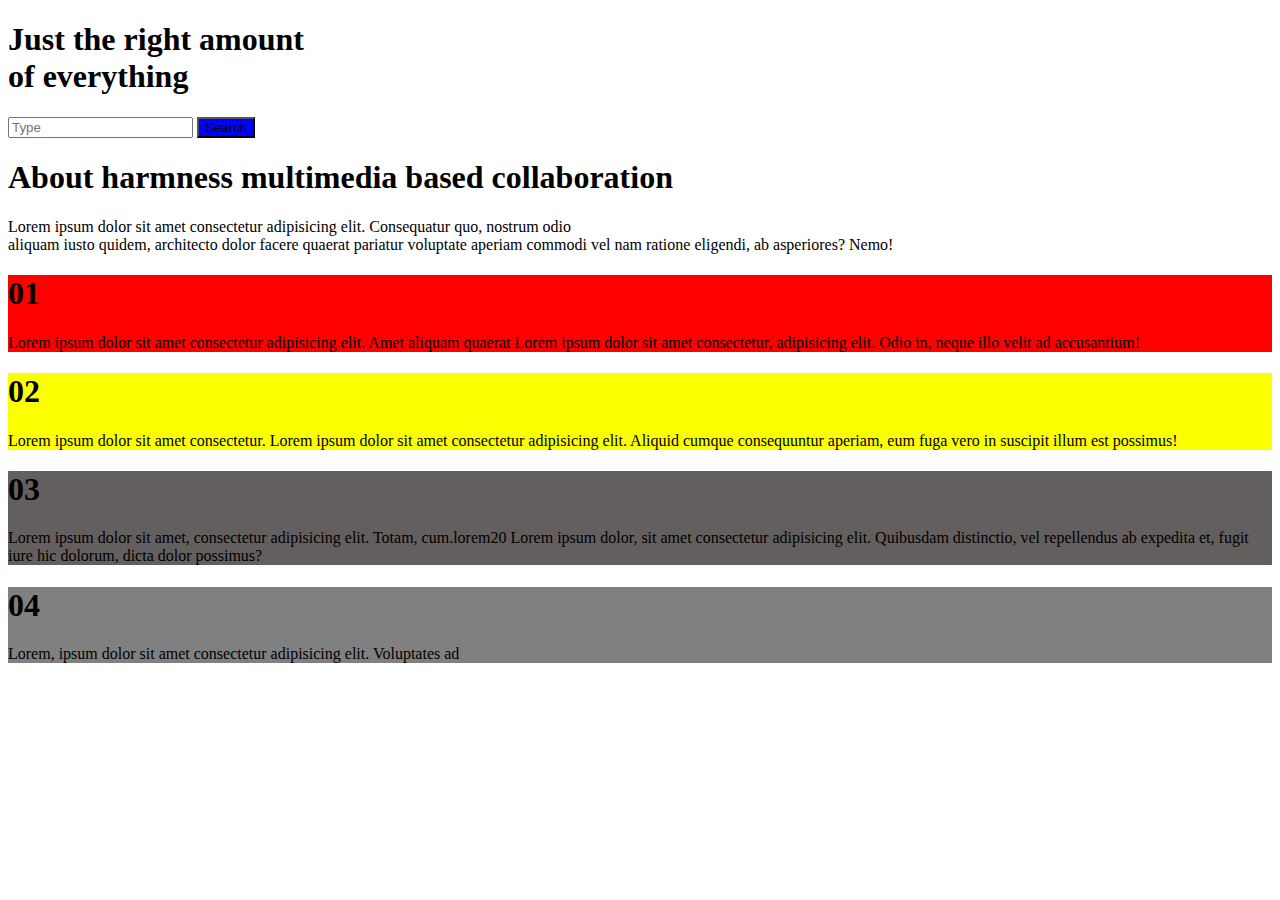
==== index.html @ 25efcce6 "hello" ====
<!DOCTYPE html>
<html lang="en">
<head>
    <link rel="stylesheet" href="style.css">
    <meta charset="UTF-8">
    <meta http-equiv="X-UA-Compatible" content="IE=edge">
    <meta name="viewport" content="width=device-width, initial-scale=1.0">
    <title>Document</title>
</head>
<body>
    <!-- <div class="container"><h1>First Page</h1></div> -->
    <div id="section1">
        <div class="container">
            <h1>Just the right amount <br>of everything </h1>
            <input type="text" placeholder="Type">
            <button style="background-color: blue ;">Search</button>
        </div>
    </div>
    <div id="section2">
        <div class="container">
            <h1>About harmness multimedia based collaboration</h1>
            <p>Lorem ipsum dolor sit amet consectetur adipisicing elit. Consequatur quo, nostrum odio <br> aliquam iusto quidem, architecto dolor facere quaerat pariatur voluptate aperiam commodi vel nam ratione eligendi, ab asperiores? Nemo!</p>
        </div>
    </div>
    <div id="section3">
            <div class="column" style="background-color: red;">
                <h1><b>01</b></h1>
                <p>Lorem ipsum dolor sit amet consectetur adipisicing elit. Amet aliquam quaerat  Lorem ipsum dolor sit amet consectetur, adipisicing elit. Odio in, neque illo velit ad accusantium!</p>
            </div>
            <div class="column" style="background-color: rgb(251, 255, 0);">
                <h1><b>02</b></h1>
                <p>Lorem ipsum dolor sit amet consectetur. Lorem ipsum dolor sit amet consectetur adipisicing elit. Aliquid cumque consequuntur aperiam, eum fuga vero in suscipit illum est possimus!</p>
            </div>
            <div class="column" style="background-color: rgb(100, 95, 95);">
                <h1><b>03</b></h1>
                <p>Lorem ipsum dolor sit amet, consectetur adipisicing elit. Totam, cum.lorem20 Lorem ipsum dolor, sit amet consectetur adipisicing elit. Quibusdam distinctio, vel repellendus ab expedita et, fugit iure hic dolorum, dicta dolor possimus?</p>
            </div>
            <div class="column" style="background-color:grey;">
                <h1><b>04</b></h1>
                <p>Lorem, ipsum dolor sit amet consectetur adipisicing elit. Voluptates ad </p>
            </div>
    </div>
    <div id="section4">
        <div class="column1" style="background-color: blue; background-image: url(../Image/laptop.avif); background-repeat: no-repeat; background-size: cover;"></div>
        <div class="column1" style="background-color: pink; background-image: url(../Image/camera.jpg); background-repeat: no-repeat; background-size: cover;"></div>
    </div>
</body>
</html>
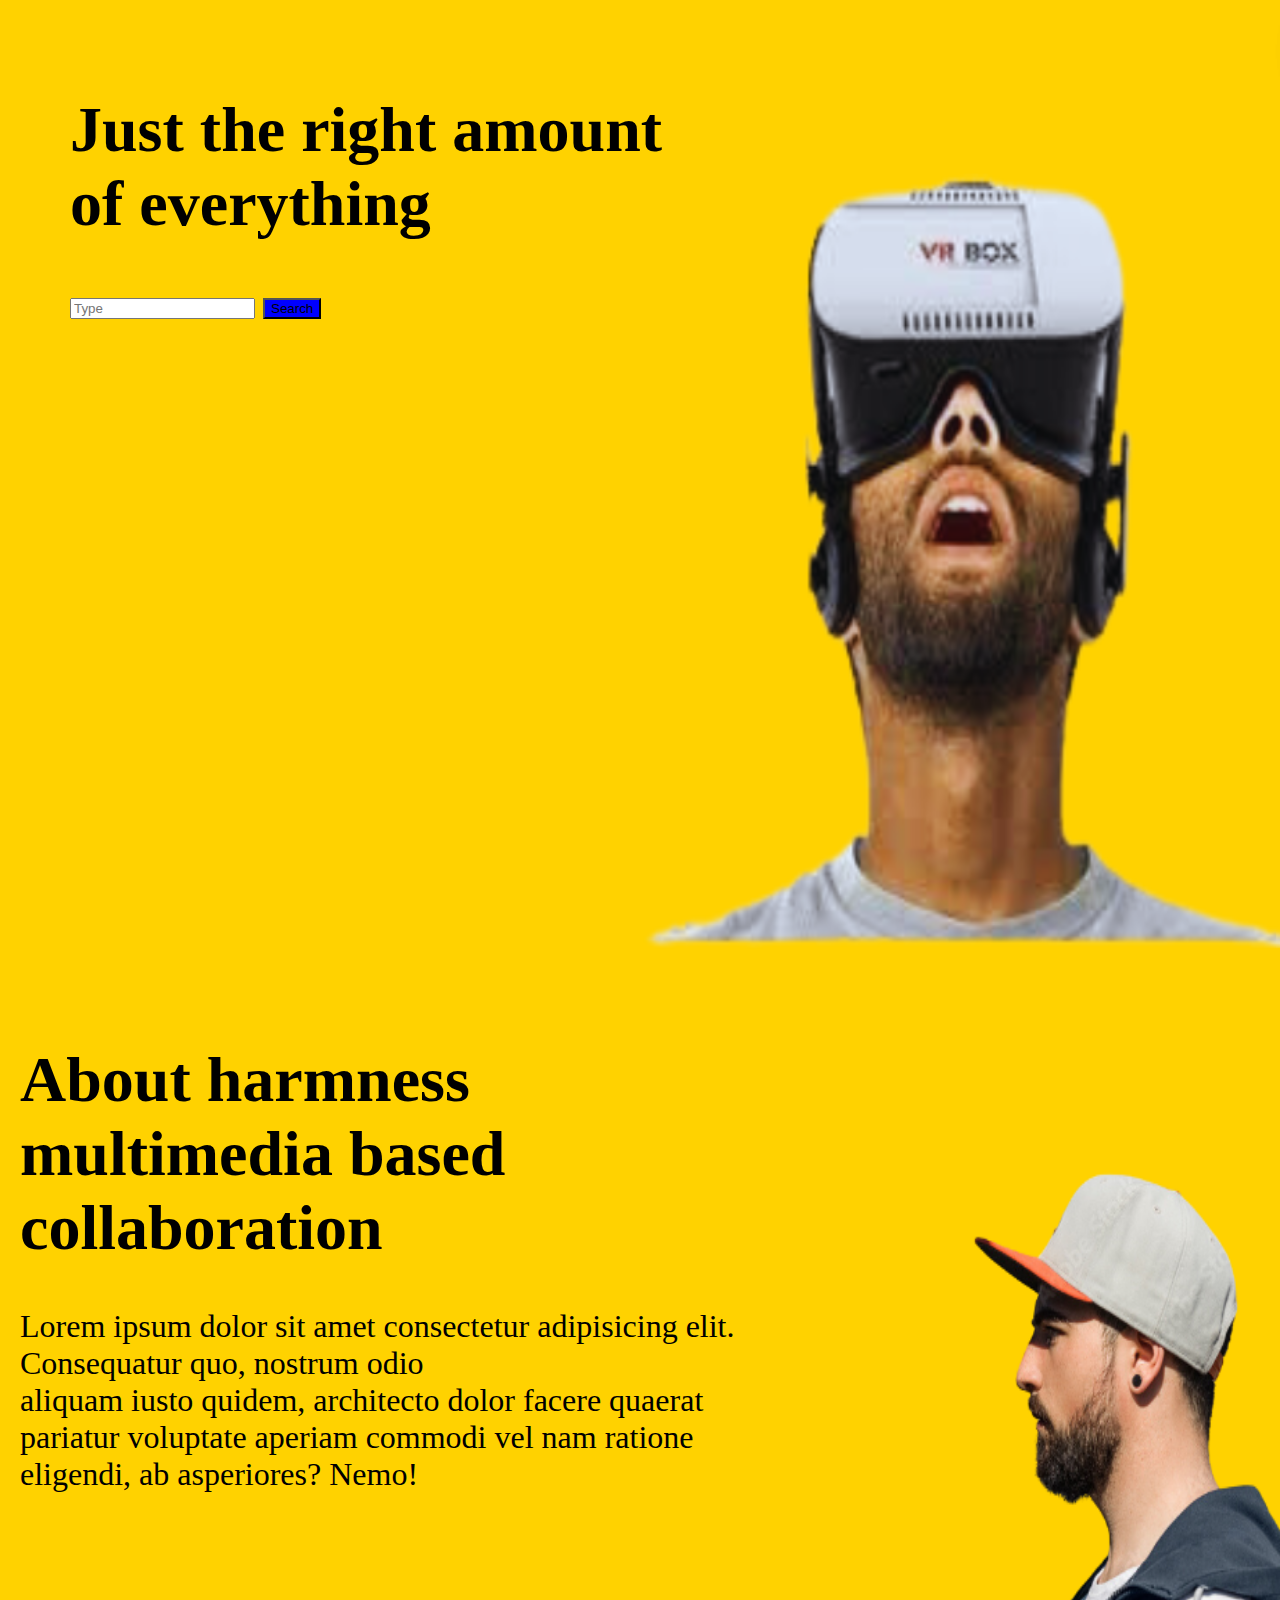
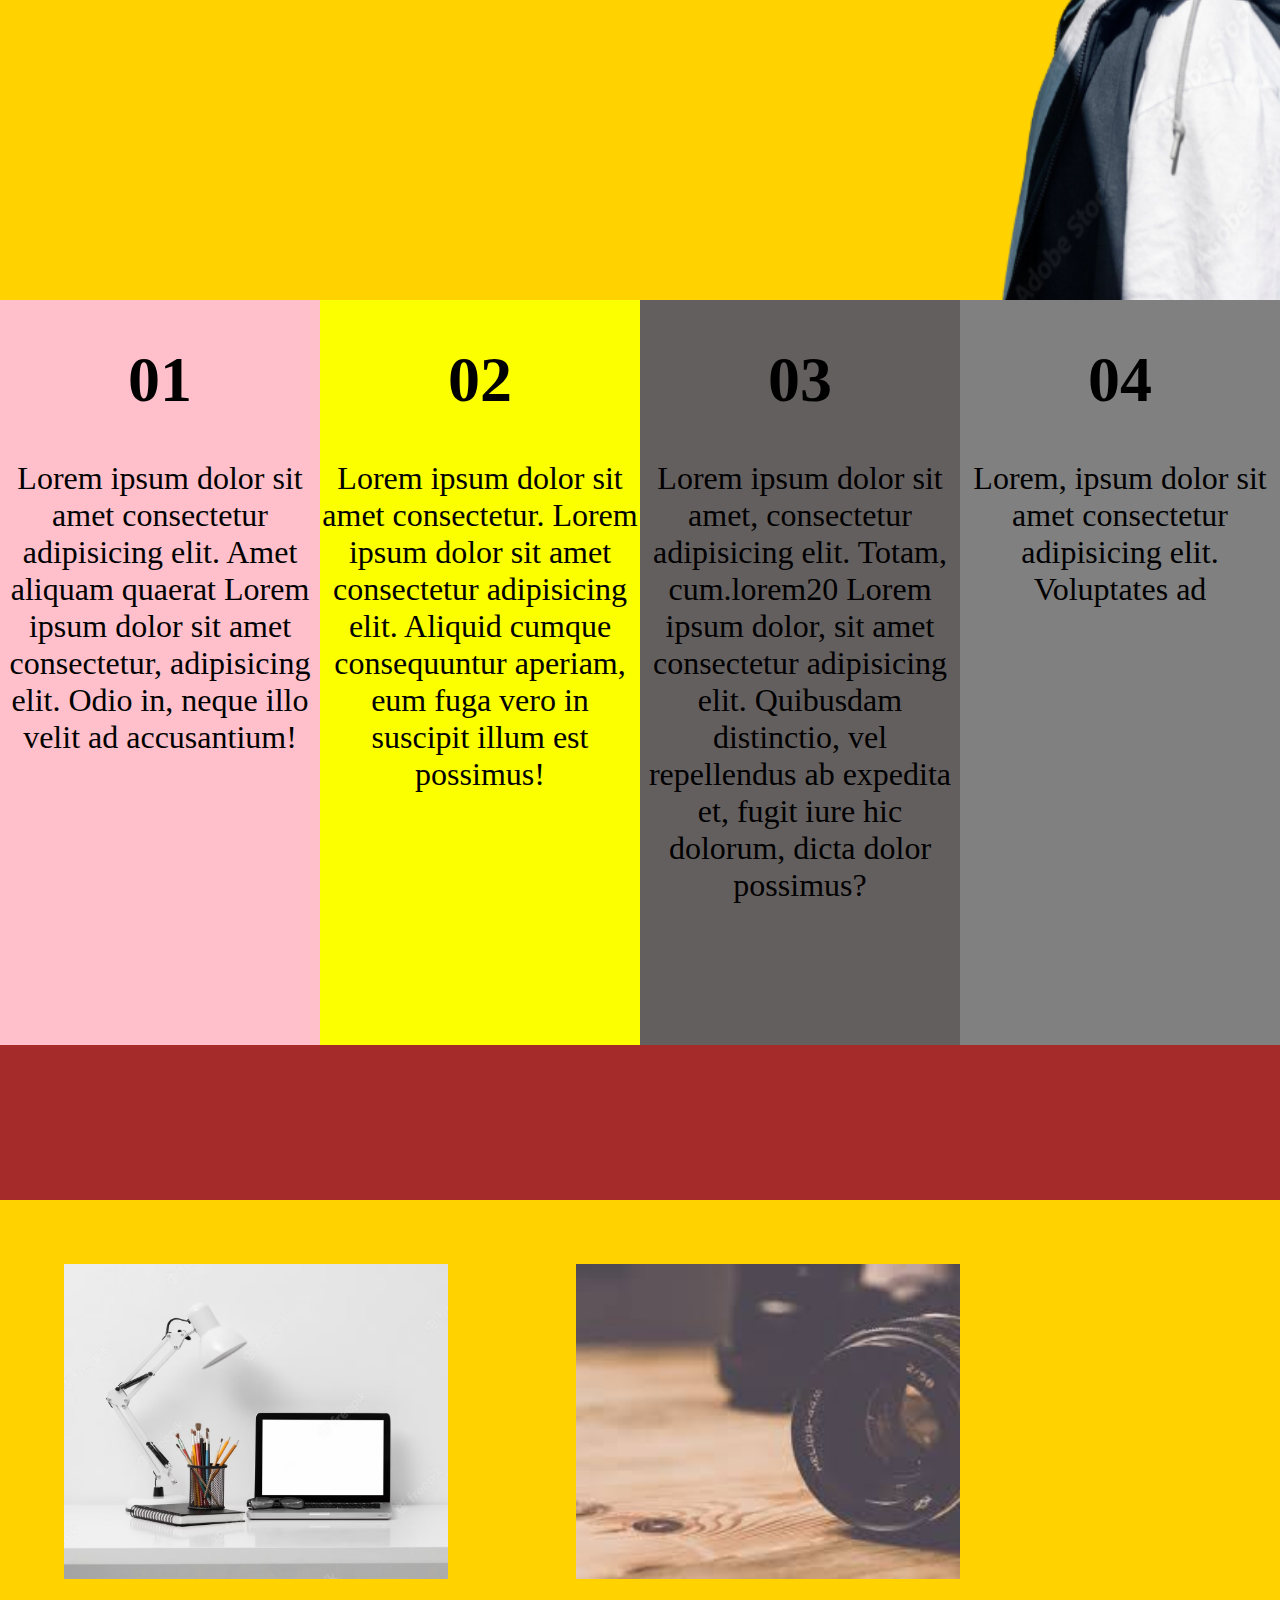
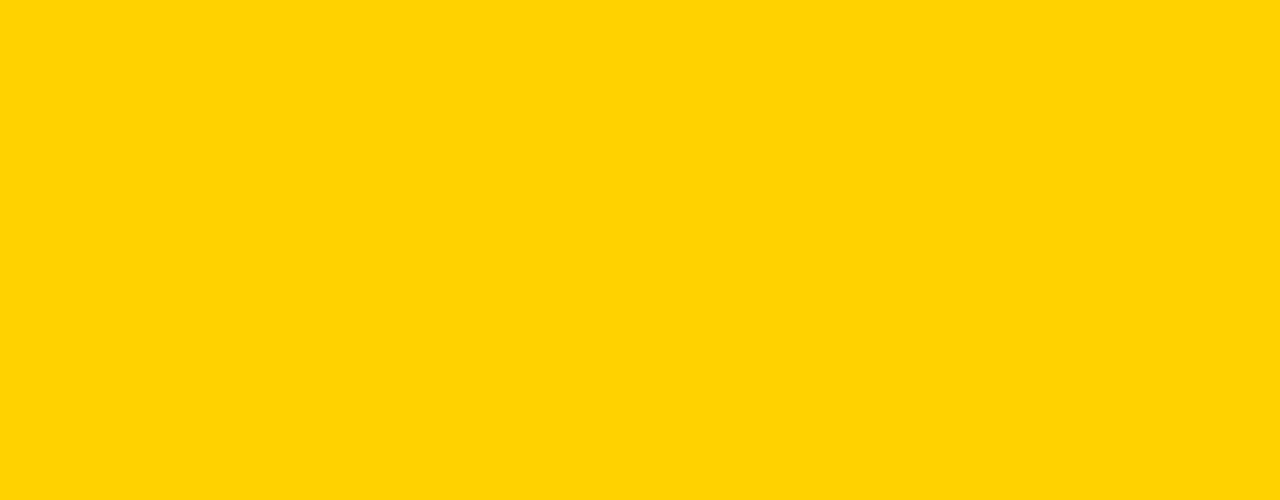
==== commit 14e14c5a: "folder change" ====
--- a/index.html
+++ b/index.html
@@ -1,7 +1,7 @@
 <!DOCTYPE html>
 <html lang="en">
 <head>
-    <link rel="stylesheet" href="style.css">
+    <link rel="stylesheet" href="CSS/style.css">
     <meta charset="UTF-8">
     <meta http-equiv="X-UA-Compatible" content="IE=edge">
     <meta name="viewport" content="width=device-width, initial-scale=1.0">
@@ -23,7 +23,7 @@
         </div>
     </div>
     <div id="section3">
-            <div class="column" style="background-color: red;">
+            <div class="column" style="background-color: pink;">
                 <h1><b>01</b></h1>
                 <p>Lorem ipsum dolor sit amet consectetur adipisicing elit. Amet aliquam quaerat  Lorem ipsum dolor sit amet consectetur, adipisicing elit. Odio in, neque illo velit ad accusantium!</p>
             </div>
@@ -41,8 +41,8 @@
             </div>
     </div>
     <div id="section4">
-        <div class="column1" style="background-color: blue; background-image: url(../Image/laptop.avif); background-repeat: no-repeat; background-size: cover;"></div>
-        <div class="column1" style="background-color: pink; background-image: url(../Image/camera.jpg); background-repeat: no-repeat; background-size: cover;"></div>
+        <div class="column1" style="background-color: blue; background-image: url(Image/laptop.avif); background-repeat: no-repeat; background-size: cover;"></div>
+        <div class="column1" style="background-color: pink; background-image: url(Image/camera.jpg); background-repeat: no-repeat; background-size: cover;"></div>
     </div>
 </body>
 </html>
--- a/CSS/style.css
+++ b/CSS/style.css
@@ -0,0 +1,88 @@
+html{
+    font-size: 20px;
+    line-height: normal;
+}
+body {
+    color: black;
+    margin: 0px;
+    padding: 0px;
+    background: linear-gradient(70deg, black, grey);
+
+}
+.container {
+    margin-left: 20px;
+    width: 60%;
+    font-size: xx-large;
+    text-decoration: none;
+}
+.container:hover{
+    text-decoration: underline;
+}
+#section1 {
+    margin: 0px auto;
+    height: 100vh; 
+    background-color: black;
+    background-image: url(../Image/vrimg.png);
+    background-size: 100% 100%;
+    background-repeat: no-repeat;
+    padding: 50px;
+    
+}
+
+#section2 {
+    margin: 0px auto;
+    height: 100vh; 
+    background-color: blue;
+    background-image: url(../Image/finalcap.png);
+    background-size: 100% 100%;
+    background-repeat: no-repeat;
+    font-size: x-small;
+    overflow: hidden;
+    
+}
+
+#section3 {
+    margin: 0px auto;
+    height: 100vh;
+    background-color: brown;
+}
+#section4 {
+    margin: 0px auto;
+    height: 100vh;
+    background-color: green;
+    background-image: url(../Image/Screenshot\ 2023-07-19\ 132503.png);
+    background-repeat: no-repeat;
+    background-size: cover;
+
+}
+
+.column{
+    padding: 0%;
+    overflow: hidden;
+    float: left;
+    width: 25%;
+    min-height: 10px;
+    height: 745px;
+    max-width: 1000px;
+    font-size: xx-large;
+    text-align: center;
+
+}
+.row:after {
+    content: "";
+    display: table;
+    clear: both;
+  }
+.column1{
+    height: 35%;
+    width: 30%;
+    margin: 5%; 
+    float: left;
+    transition: transform .2s;
+    
+}
+.column1:hover{
+   transform: scale(1.2);
+}
+
+
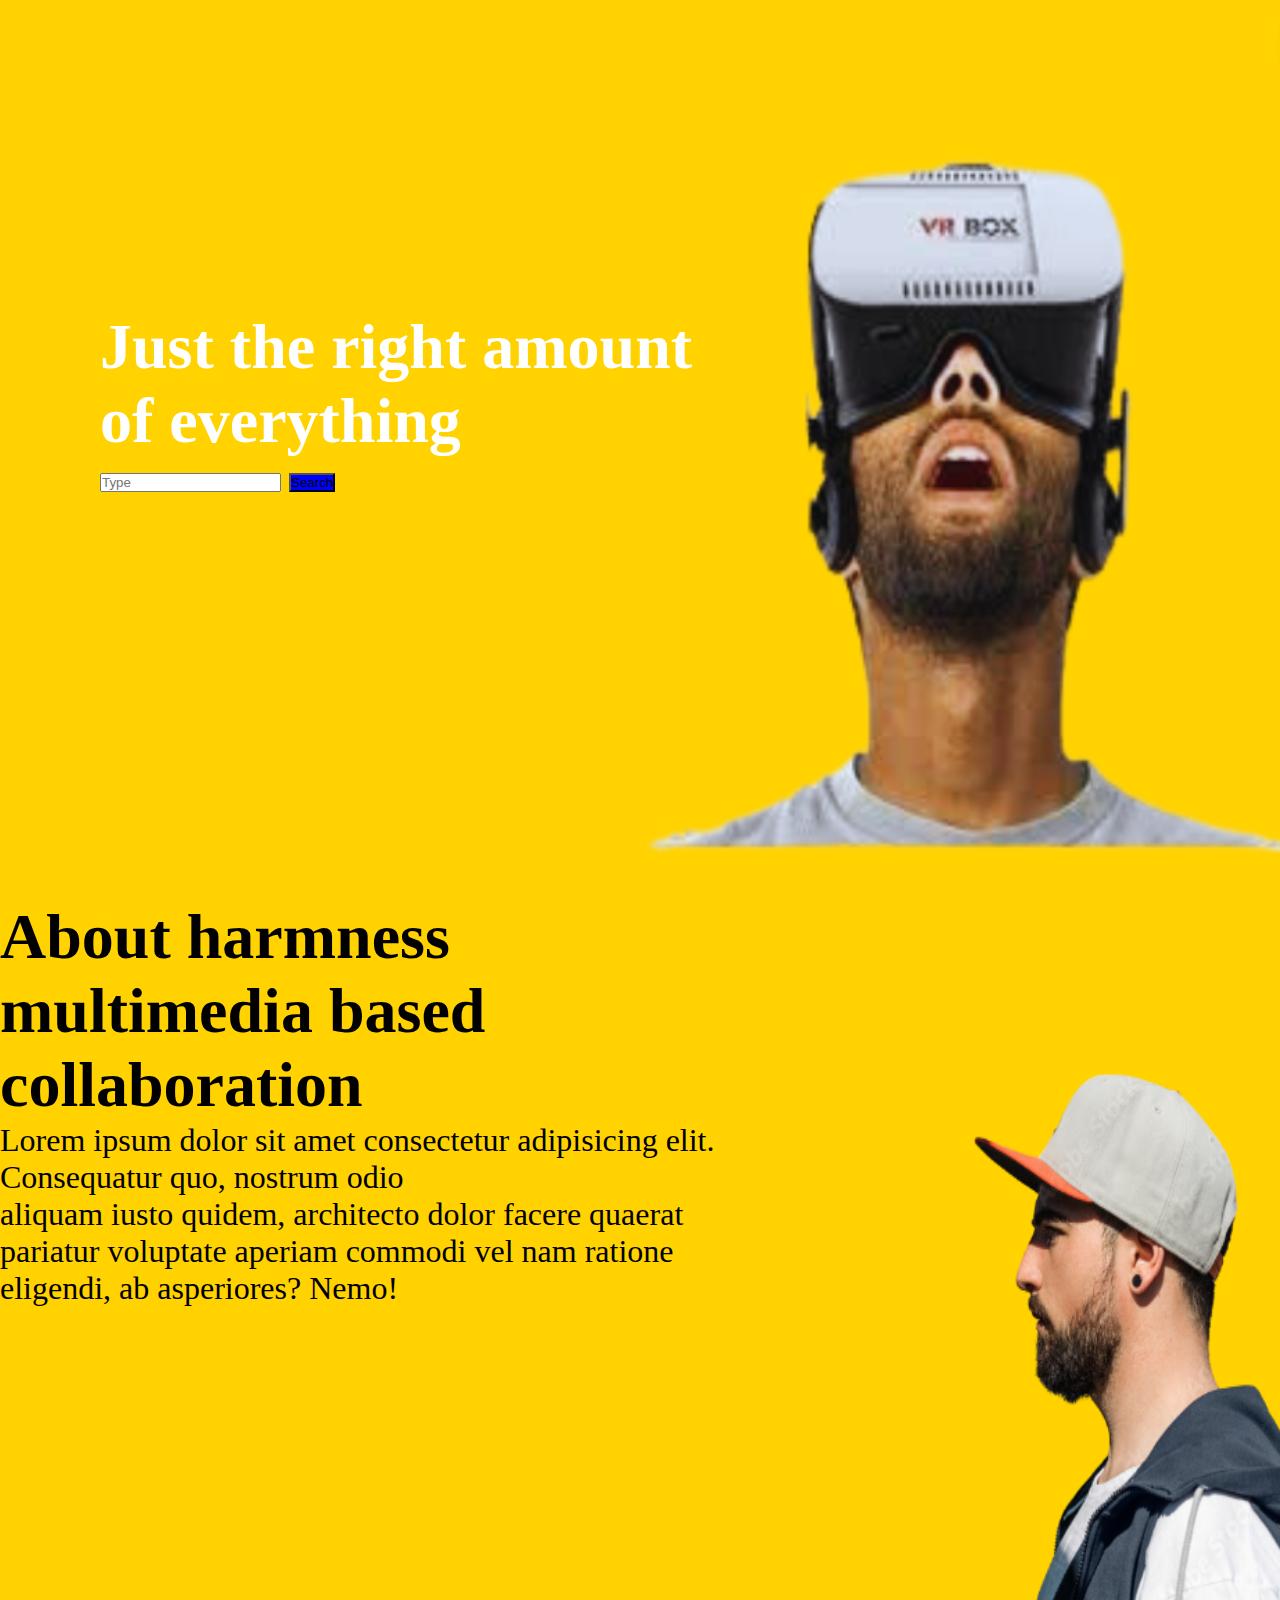
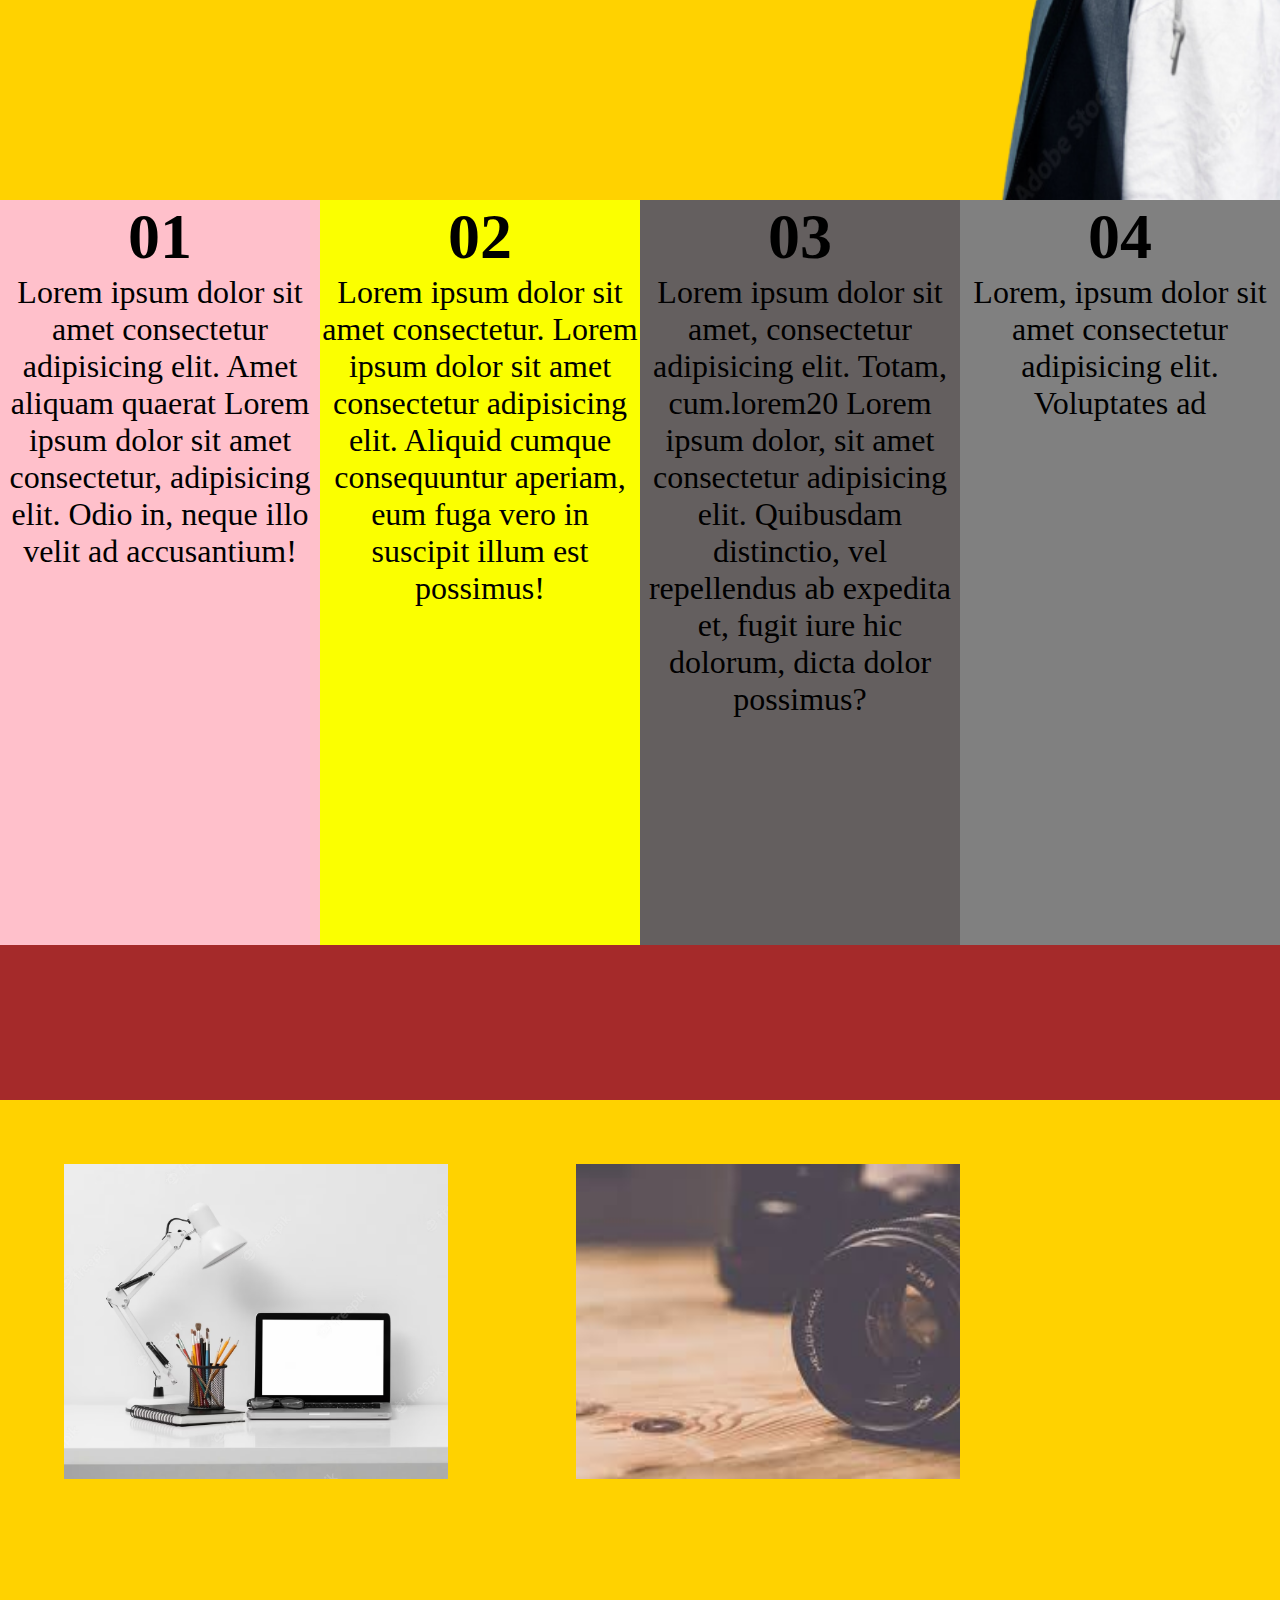
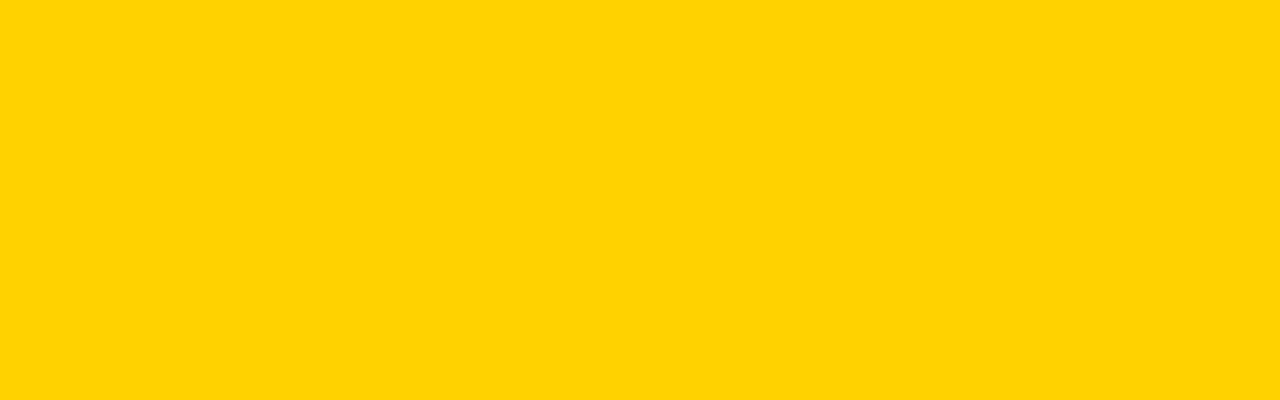
==== commit df2fa224: "h1 change" ====
--- a/index.html
+++ b/index.html
@@ -8,12 +8,11 @@
     <title>Document</title>
 </head>
 <body>
-    <!-- <div class="container"><h1>First Page</h1></div> -->
     <div id="section1">
-        <div class="container">
+        <div class="container" id="hero">
             <h1>Just the right amount <br>of everything </h1>
-            <input type="text" placeholder="Type">
-            <button style="background-color: blue ;">Search</button>
+            <input  type="text" placeholder="Type">
+            <button  style="background-color: blue ;">Search</button>
         </div>
     </div>
     <div id="section2">
--- a/CSS/style.css
+++ b/CSS/style.css
@@ -1,3 +1,7 @@
+*{
+    margin: 0px;
+    padding: 0px;
+}
 html{
     font-size: 20px;
     line-height: normal;
@@ -7,16 +11,16 @@
     margin: 0px;
     padding: 0px;
     background: linear-gradient(70deg, black, grey);
-
 }
 .container {
-    margin-left: 20px;
     width: 60%;
     font-size: xx-large;
-    text-decoration: none;
 }
-.container:hover{
-    text-decoration: underline;
+#hero{
+    color: white;
+    position: absolute;
+    top: 310px;
+    left: 100px;
 }
 #section1 {
     margin: 0px auto;
@@ -25,7 +29,7 @@
     background-image: url(../Image/vrimg.png);
     background-size: 100% 100%;
     background-repeat: no-repeat;
-    padding: 50px;
+    padding: 0px;
     
 }
 
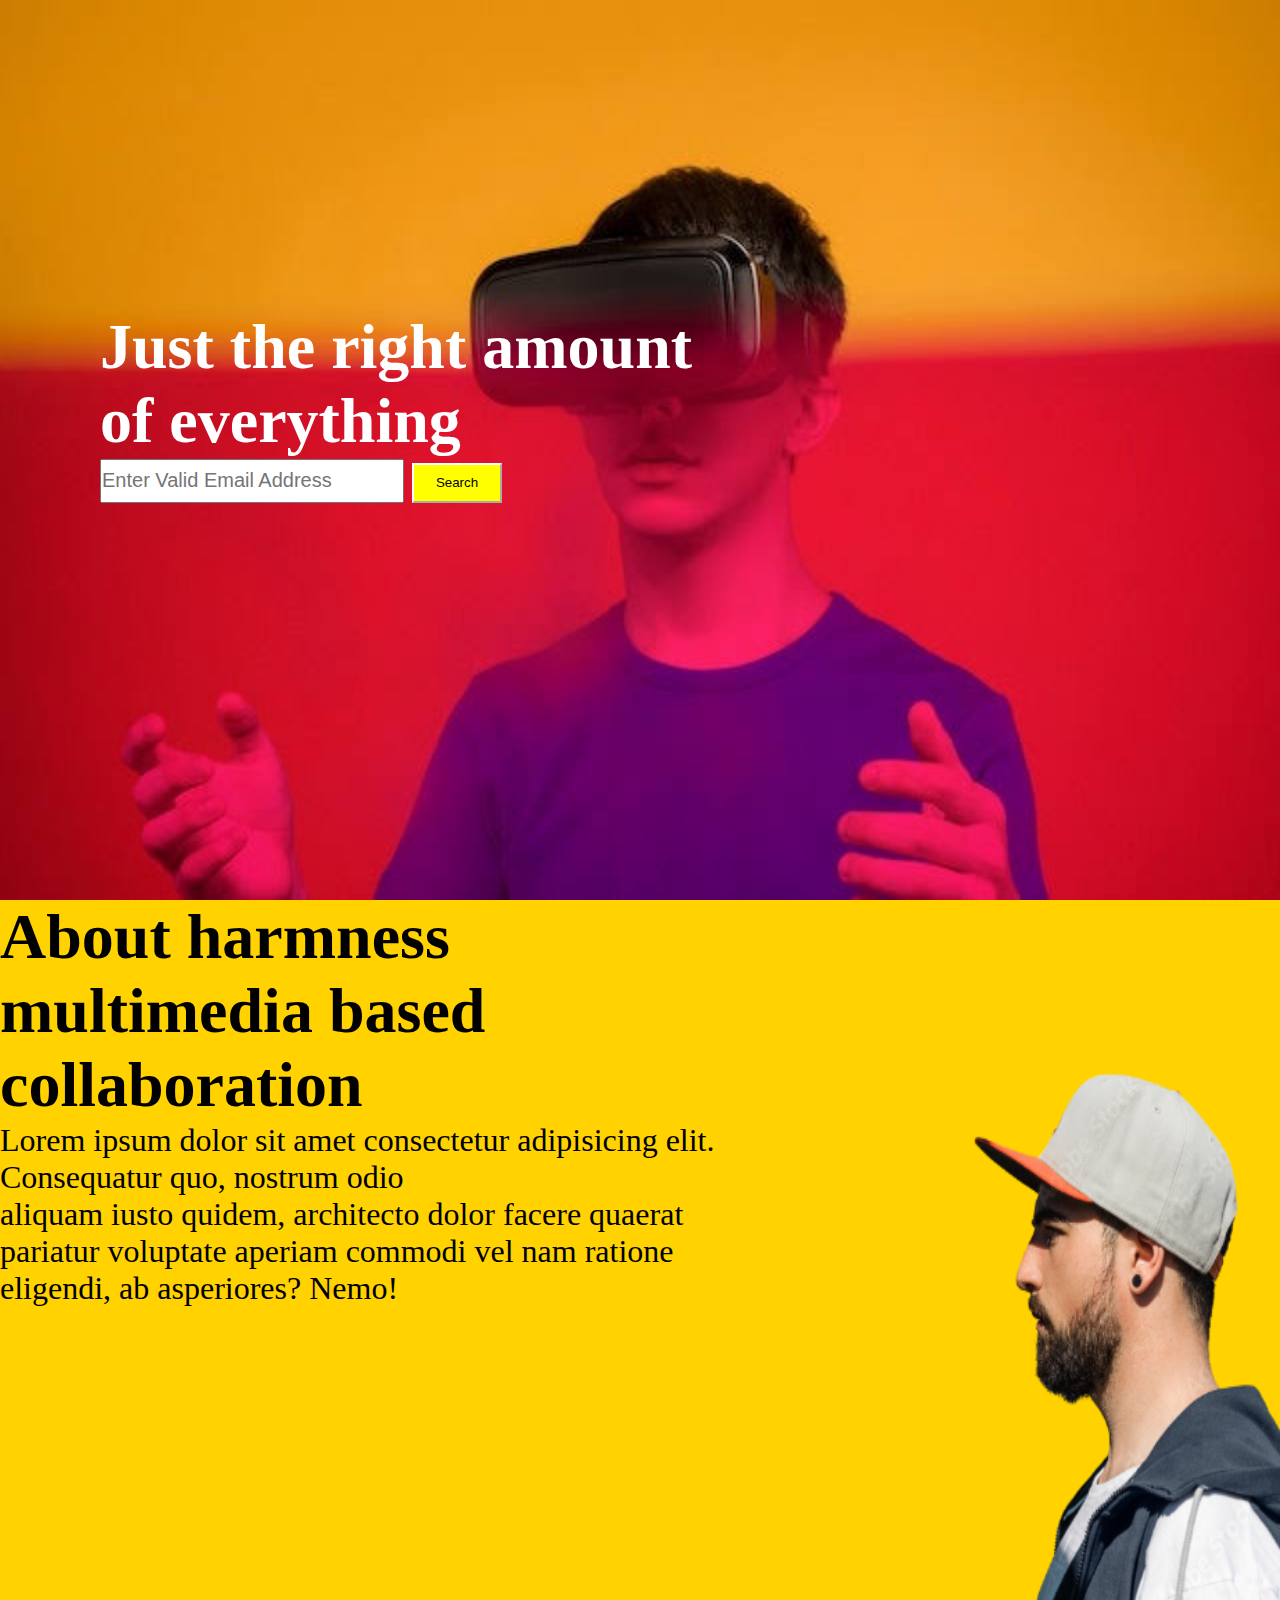
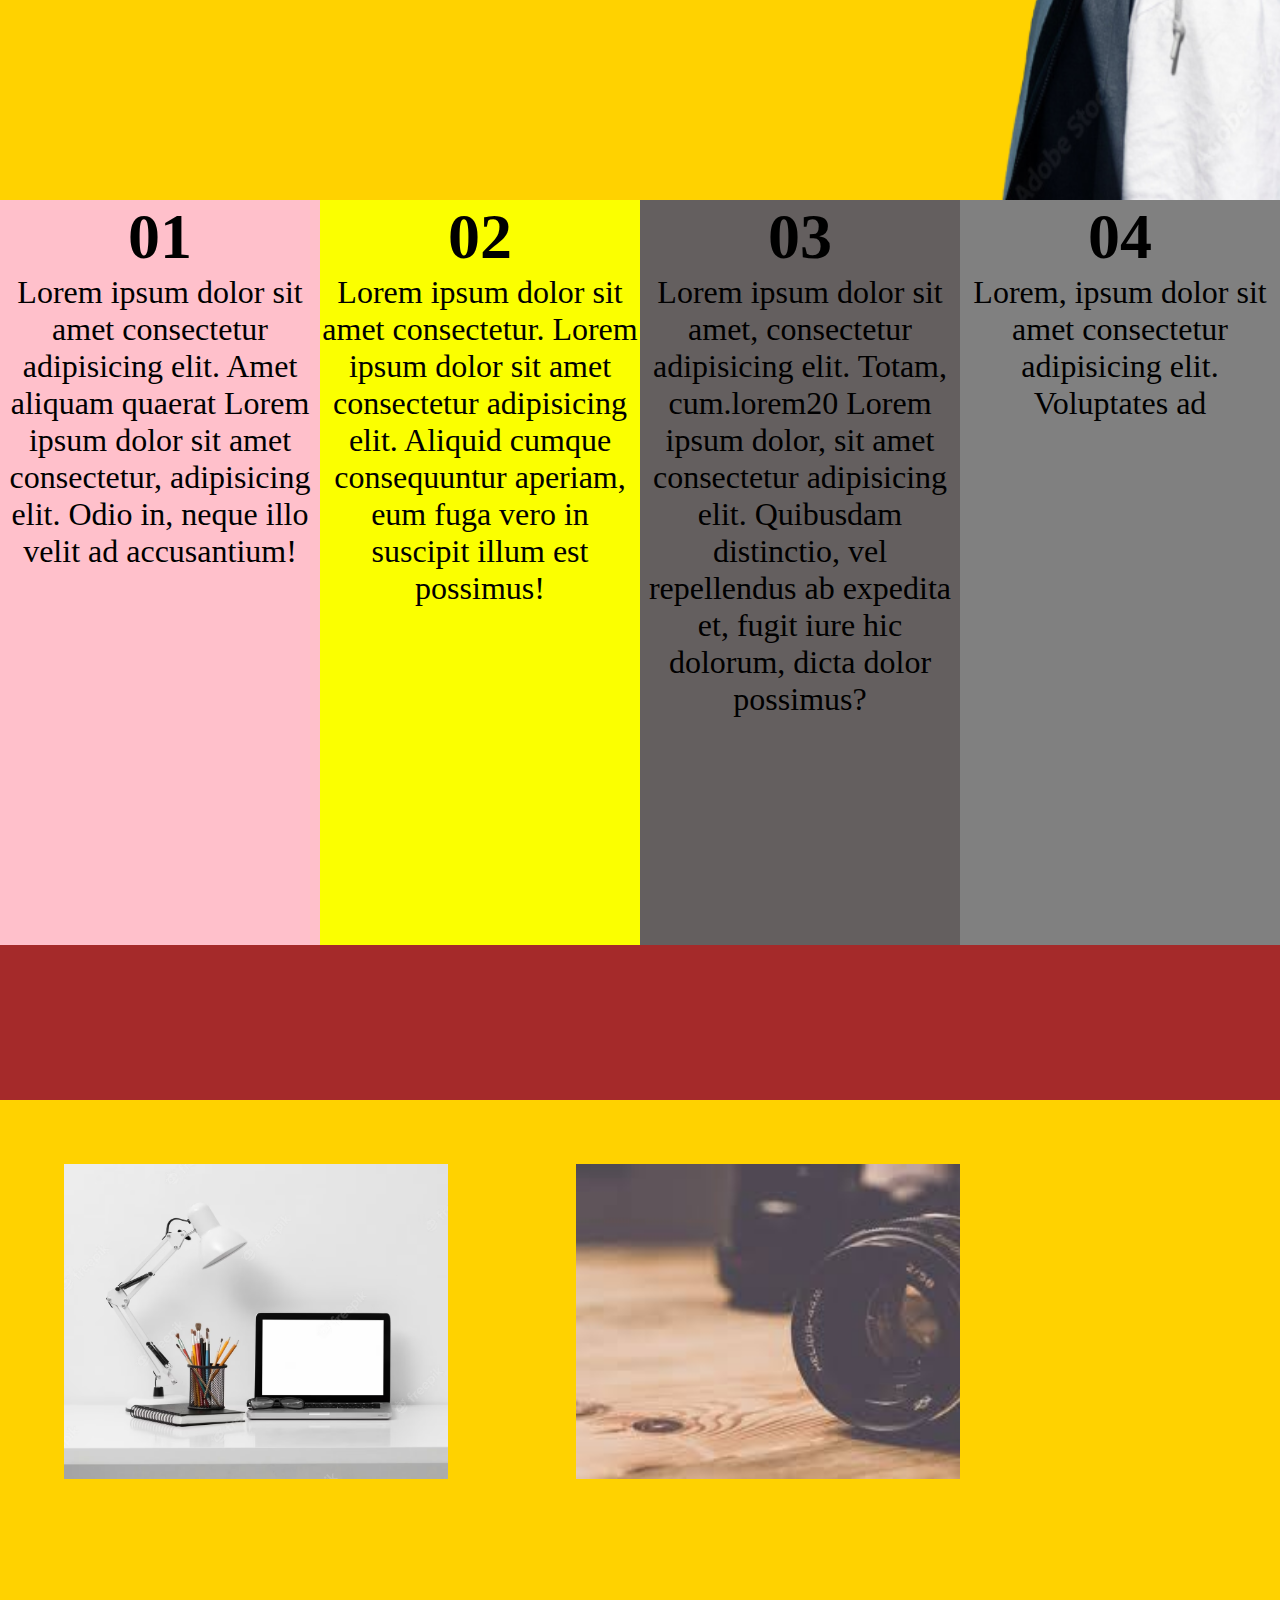
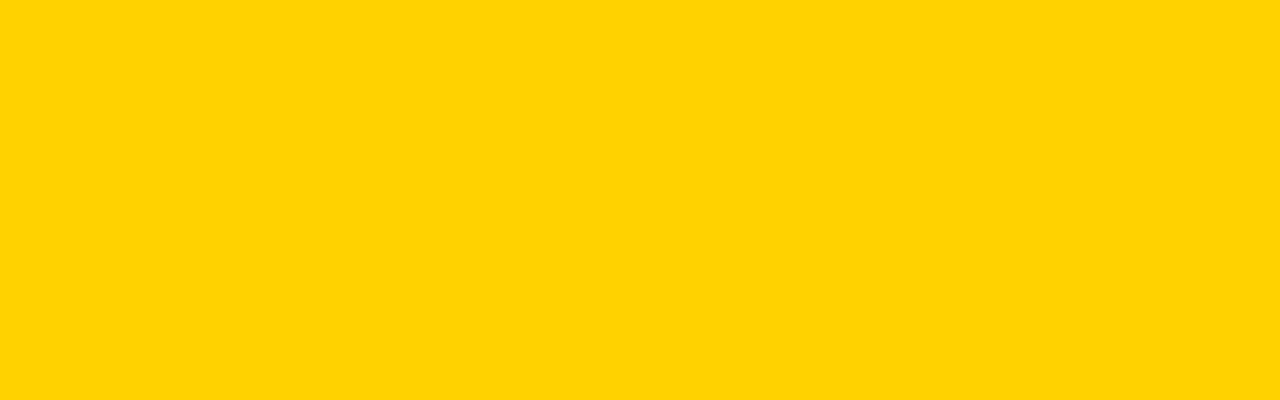
==== commit 70ce9e25: "add branch" ====
--- a/index.html
+++ b/index.html
@@ -11,8 +11,8 @@
     <div id="section1">
         <div class="container" id="hero">
             <h1>Just the right amount <br>of everything </h1>
-            <input  type="text" placeholder="Type">
-            <button  style="background-color: blue ;">Search</button>
+            <input  type="text" placeholder="Enter Valid Email Address">
+            <button  style="background-color: yellow ;">Search</button>
         </div>
     </div>
     <div id="section2">
--- a/CSS/style.css
+++ b/CSS/style.css
@@ -22,11 +22,21 @@
     top: 310px;
     left: 100px;
 }
+button{
+    height: 40px;
+    width: 90px;
+    border-color: white;
+}
+input{
+    height: 40px;
+    width: 300px;
+    font-size: 20px;
+}
 #section1 {
     margin: 0px auto;
     height: 100vh; 
     background-color: black;
-    background-image: url(../Image/vrimg.png);
+    background-image: url(../Image/real.jpg);
     background-size: 100% 100%;
     background-repeat: no-repeat;
     padding: 0px;
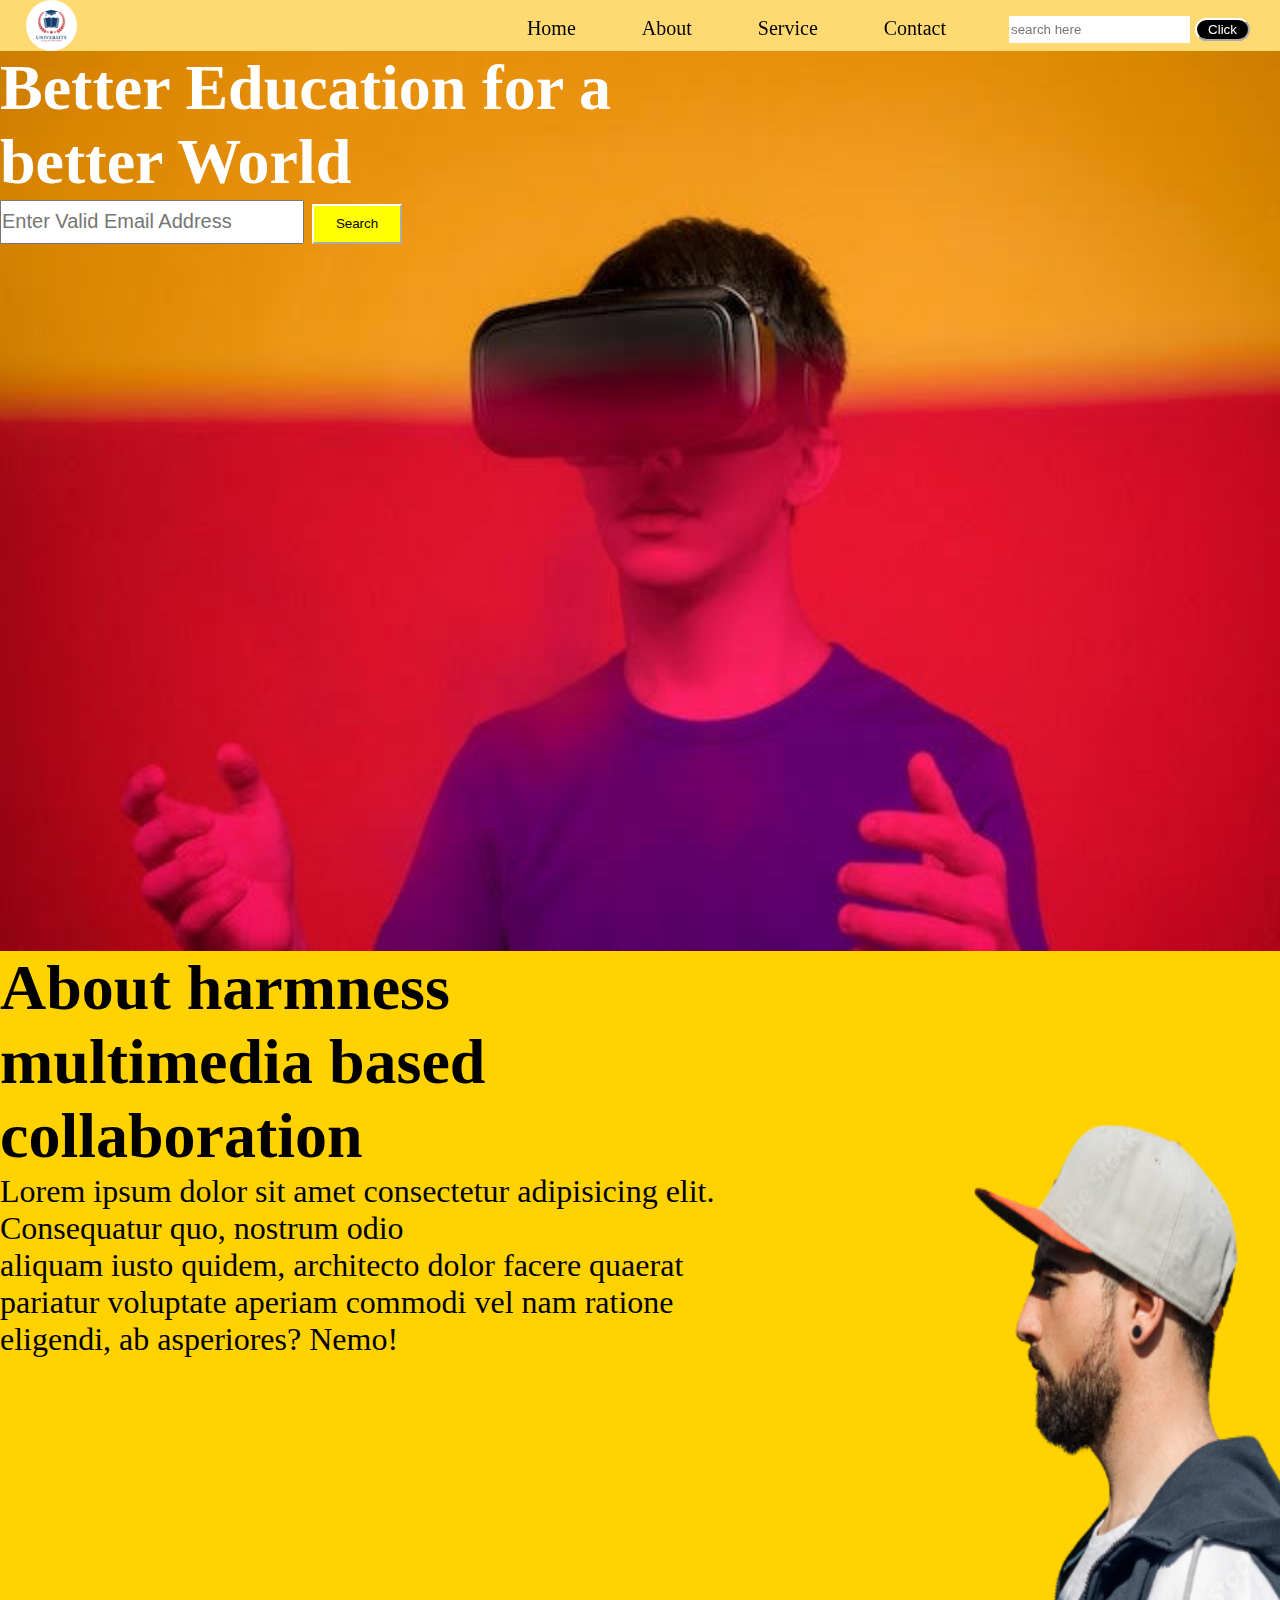
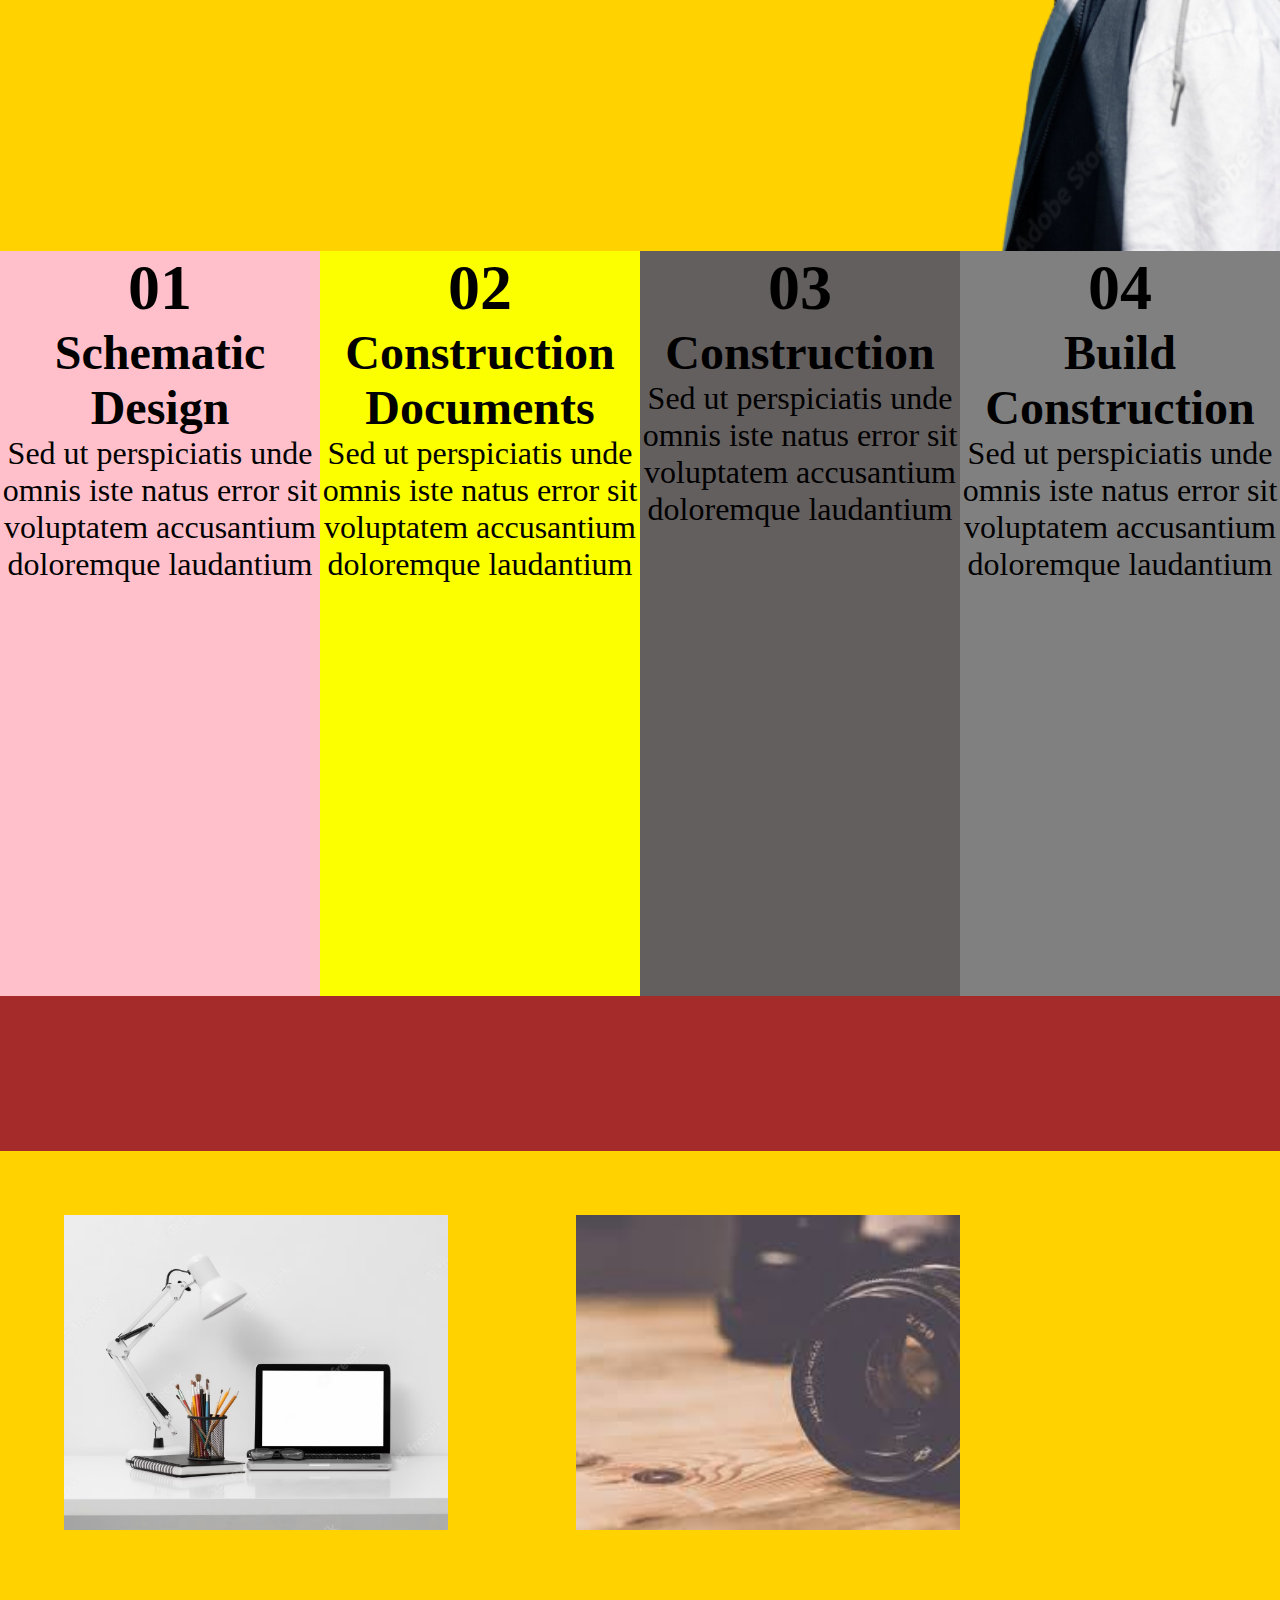
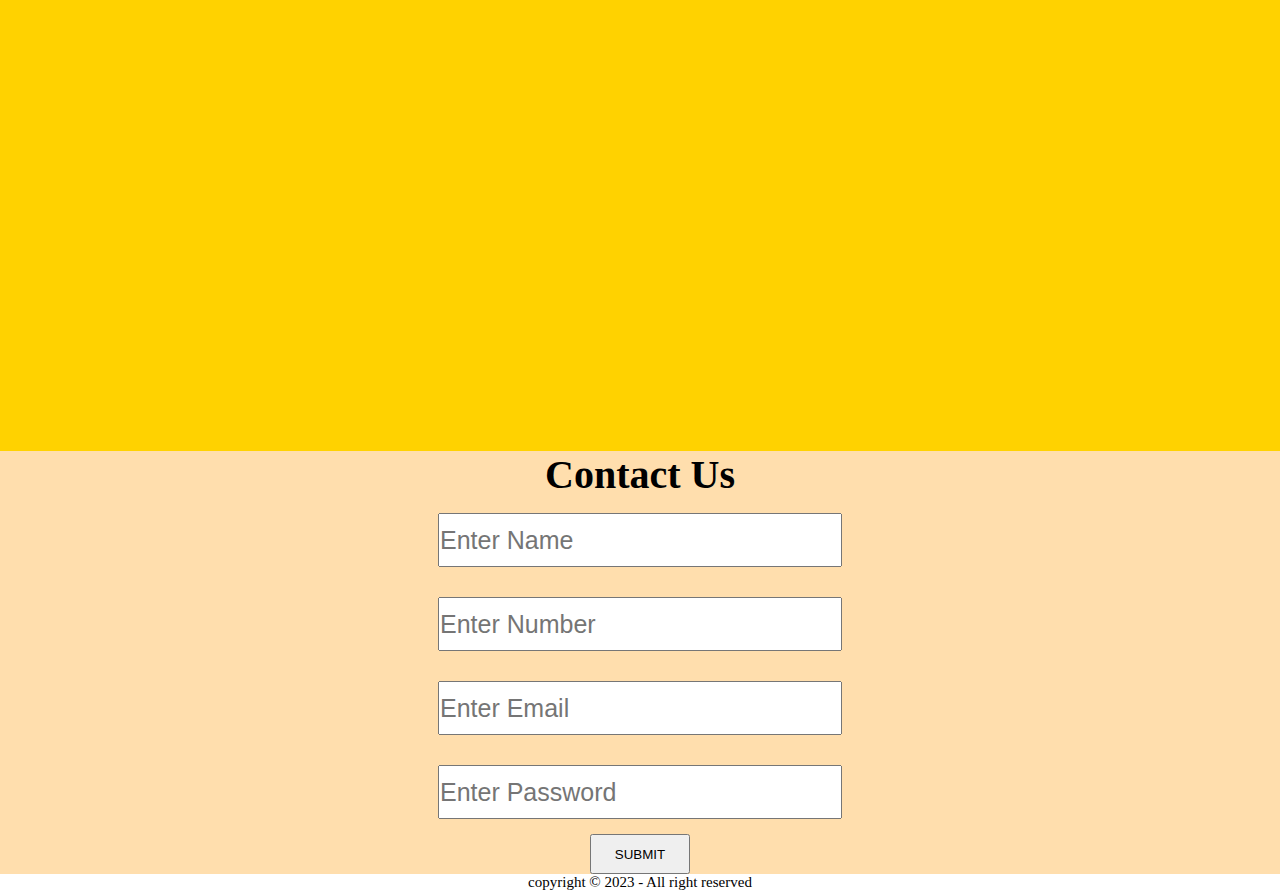
==== commit 954555c3: "footer, navbar" ====
--- a/index.html
+++ b/index.html
@@ -8,15 +8,31 @@
     <title>Document</title>
 </head>
 <body>
-    <div id="section1">
-        <div class="container" id="hero">
-            <h1>Just the right amount <br>of everything </h1>
-            <input  type="text" placeholder="Enter Valid Email Address">
-            <button  style="background-color: yellow ;">Search</button>
+    <nav class="navigation">
+        <div class="logo">
+            <img src="Image/logo.jpg" alt="">
+            
+        </div>
+        <ul>
+            <li><a href="#">Home</a></li>
+            <li><a href="#">About</a></li>
+            <li><a href="#">Service</a></li>
+            <li><a href="#">Contact</a></li>
+           <div class="search">
+             <input class="input1" type="text" placeholder="search here">
+             <button class="button1">Click</button>
+            </div>
+        </ul>
+    </nav>
+    <div id="section1"> 
+        <div class="container1" >
+            <h1>Better Education for a better World</h1>
+            <input class="input2" type="text" placeholder="Enter Valid Email Address">
+            <button class="button2" style="background-color: yellow ;">Search</button>
         </div>
     </div>
     <div id="section2">
-        <div class="container">
+        <div class="container2">
             <h1>About harmness multimedia based collaboration</h1>
             <p>Lorem ipsum dolor sit amet consectetur adipisicing elit. Consequatur quo, nostrum odio <br> aliquam iusto quidem, architecto dolor facere quaerat pariatur voluptate aperiam commodi vel nam ratione eligendi, ab asperiores? Nemo!</p>
         </div>
@@ -24,24 +40,39 @@
     <div id="section3">
             <div class="column" style="background-color: pink;">
                 <h1><b>01</b></h1>
-                <p>Lorem ipsum dolor sit amet consectetur adipisicing elit. Amet aliquam quaerat  Lorem ipsum dolor sit amet consectetur, adipisicing elit. Odio in, neque illo velit ad accusantium!</p>
+                <h2>Schematic Design</h2>
+                <p> Sed ut perspiciatis unde omnis iste natus error sit voluptatem accusantium doloremque laudantium</p>
             </div>
             <div class="column" style="background-color: rgb(251, 255, 0);">
                 <h1><b>02</b></h1>
-                <p>Lorem ipsum dolor sit amet consectetur. Lorem ipsum dolor sit amet consectetur adipisicing elit. Aliquid cumque consequuntur aperiam, eum fuga vero in suscipit illum est possimus!</p>
+                <h2>Construction Documents</h2>
+                <p>Sed ut perspiciatis unde omnis iste natus error sit voluptatem accusantium doloremque laudantium</p>
             </div>
             <div class="column" style="background-color: rgb(100, 95, 95);">
                 <h1><b>03</b></h1>
-                <p>Lorem ipsum dolor sit amet, consectetur adipisicing elit. Totam, cum.lorem20 Lorem ipsum dolor, sit amet consectetur adipisicing elit. Quibusdam distinctio, vel repellendus ab expedita et, fugit iure hic dolorum, dicta dolor possimus?</p>
+                <h2>Construction</h2>
+                <p>Sed ut perspiciatis unde omnis iste natus error sit voluptatem accusantium doloremque laudantium</p>
             </div>
             <div class="column" style="background-color:grey;">
                 <h1><b>04</b></h1>
-                <p>Lorem, ipsum dolor sit amet consectetur adipisicing elit. Voluptates ad </p>
+                <h2>Build Construction</h2>
+                <p>Sed ut perspiciatis unde omnis iste natus error sit voluptatem accusantium doloremque laudantium</p>
             </div>
     </div>
     <div id="section4">
         <div class="column1" style="background-color: blue; background-image: url(Image/laptop.avif); background-repeat: no-repeat; background-size: cover;"></div>
         <div class="column1" style="background-color: pink; background-image: url(Image/camera.jpg); background-repeat: no-repeat; background-size: cover;"></div>
     </div>
+    <div class="contactus">
+        <h1>Contact Us</h1>
+        <input type="text" placeholder="Enter Name">
+        <input type="text" placeholder="Enter Number">
+        <input type="text" placeholder="Enter Email">
+        <input type="password" name="password" id="password" placeholder="Enter Password">
+        <button>SUBMIT</button>
+    </div>
+    <footer> 
+        copyright &copy; 2023 - All right reserved
+    </footer>
 </body>
 </html>
--- a/CSS/style.css
+++ b/CSS/style.css
@@ -10,24 +10,79 @@
     color: black;
     margin: 0px;
     padding: 0px;
-    background: linear-gradient(70deg, black, grey);
+
 }
-.container {
+.navigation{
+    background-color: rgb(255, 218, 115);
+    position: sticky;
+    top: 0px;
+}
+.logo{
+    width: 8%;
+    display: flex;
+    justify-content: center;
+}
+.logo img{
+    width: 50%;
+    border-radius: 30px;
+
+}
+
+
+.navigation ul{
+    overflow: auto;
+    position: absolute;
+    right: 0px;
+    top: 2px;
+}
+
+.navigation li{
+    float: left;
+    list-style: none;
+    margin: 15px 30px;
+}
+li a{
+    padding:3px;
+    text-decoration: none;
+    color: black;
+}
+li a:hover{
+    color: white;
+}
+.search{
+    float: right;
+    margin: 14px 30px;
+}
+.button1{
+    background-color: black;
+    color: white;
+    width: 55px;
+    height: 23px;
+    border-radius: 12px;
+    border-color: white;
+    cursor: pointer;
+}
+.input1{
+    height: 23px;
+    border-color: transparent;
+}
+.container2 {
     width: 60%;
     font-size: xx-large;
 }
-#hero{
+.container1{
+    width: 60%;
+    font-size: xx-large;
     color: white;
-    position: absolute;
-    top: 310px;
-    left: 100px;
+  
 }
-button{
+.button2{
     height: 40px;
     width: 90px;
     border-color: white;
+    cursor: pointer;
 }
-input{
+.input2{
     height: 40px;
     width: 300px;
     font-size: 20px;
@@ -40,7 +95,6 @@
     background-size: 100% 100%;
     background-repeat: no-repeat;
     padding: 0px;
-    
 }
 
 #section2 {
@@ -98,5 +152,27 @@
 .column1:hover{
    transform: scale(1.2);
 }
-
-
+.contactus{
+    background-color: navajowhite;
+    width: 100%;
+    display: flex;
+    flex-direction: column;
+    justify-content: space-around;
+    align-items: center;
+}
+.contactus input{
+    height: 50px;
+    width: 400px;
+    margin: 15px;
+    font-size: 25px;
+}
+.contactus button{
+    height: 40px;
+    width: 100px;
+    
+}
+footer{
+    text-align: center;
+    font-size: 15px;
+    padding: 0px;
+}
